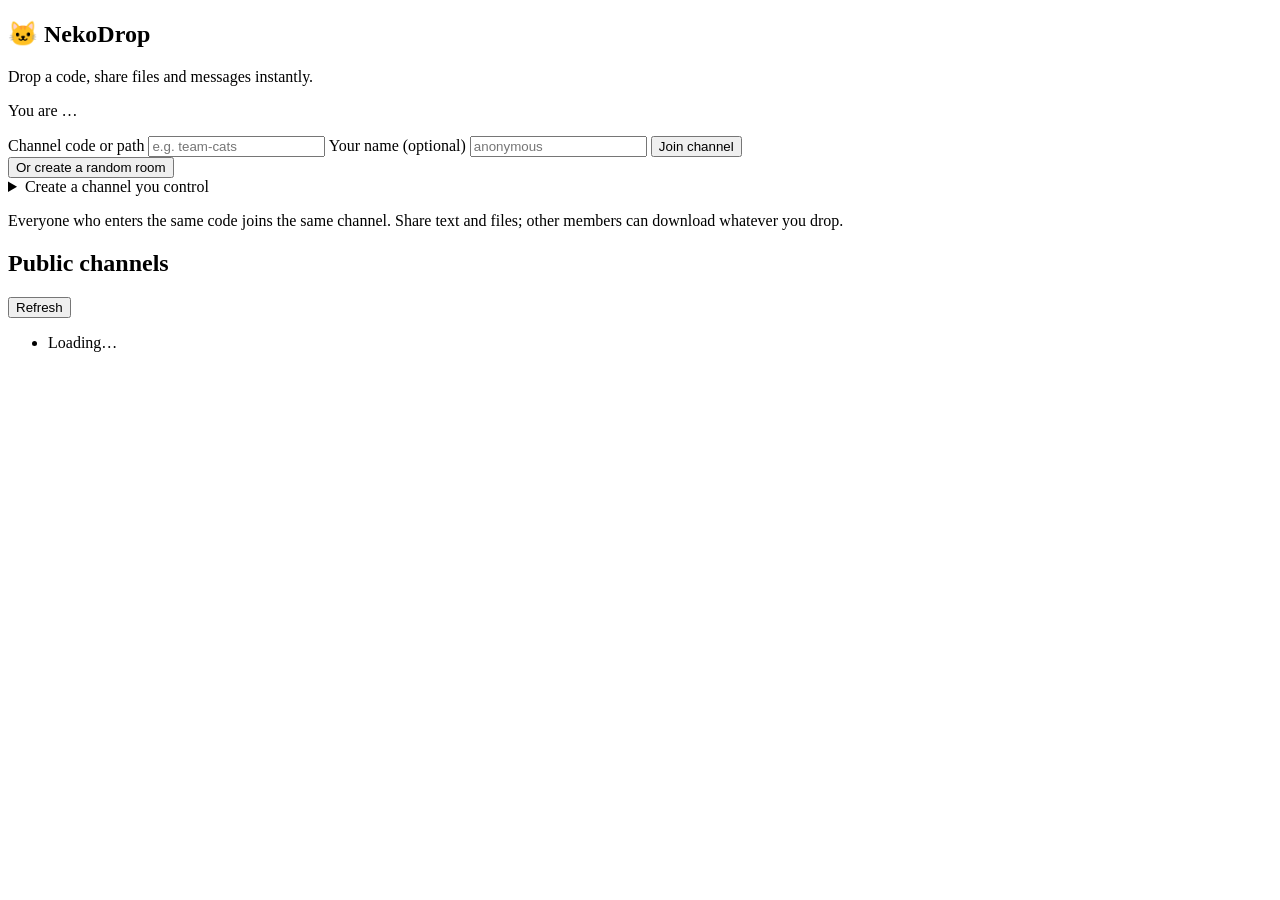
==== internal/server/web/index.html @ bd8352a3 "Add identities, channels, moderation, mentions and media previews Transform NekoDrop from anonymous " ====
<!DOCTYPE html>
<html lang="en">
<head>
  <meta charset="utf-8">
  <meta name="viewport" content="width=device-width, initial-scale=1">
  <title>NekoDrop · quick file & message sharing</title>
  <link rel="stylesheet" href="/static/style.css">
</head>
<body class="landing">
  <main class="landing-wrap">
    <section class="card">
      <h1 class="logo">🐱 NekoDrop</h1>
      <p class="tagline">Drop a code, share files and messages instantly.</p>

      <p class="me-line">You are <span id="me-label" class="me-label">…</span></p>

      <form id="join-form" class="join-form" autocomplete="off">
        <label for="code">Channel code or path</label>
        <input id="code" name="code" type="text" placeholder="e.g. team-cats" required>

        <label for="name">Your name <span class="optional">(optional)</span></label>
        <input id="name" name="name" type="text" placeholder="anonymous">

        <button type="submit">Join channel</button>
      </form>

      <button id="random" class="link-button" type="button">Or create a random room</button>

      <details id="create-box" class="create-box">
        <summary>Create a channel you control</summary>
        <form id="create-form" class="create-form" autocomplete="off">
          <label for="c-name">Channel name</label>
          <input id="c-name" type="text" placeholder="Team Cats" required>

          <label for="c-desc">Description <span class="optional">(optional)</span></label>
          <input id="c-desc" type="text" placeholder="What is this channel about?">

          <fieldset class="visibility">
            <legend>Visibility</legend>
            <label><input type="radio" name="visibility" value="public" checked> Public — anyone can read, join to speak</label>
            <label><input type="radio" name="visibility" value="private"> Private — members only</label>
          </fieldset>

          <label class="check"><input id="c-list" type="checkbox" checked> Show in the public channel list</label>
          <label class="check"><input id="c-join" type="checkbox" checked> Allow people to join</label>
          <label class="check"><input id="c-approval" type="checkbox"> Require approval to join</label>
          <label class="check"><input id="c-speak" type="checkbox" checked> Allow members to speak</label>

          <button type="submit">Create channel</button>
          <p id="create-error" class="form-error" hidden></p>
        </form>
      </details>

      <p class="hint">
        Everyone who enters the same code joins the same channel. Share text and
        files; other members can download whatever you drop.
      </p>
    </section>

    <section class="card directory">
      <div class="directory-head">
        <h2>Public channels</h2>
        <button id="refresh" class="link-button" type="button">Refresh</button>
      </div>
      <ul id="channel-list" class="channel-list">
        <li class="channel-empty">Loading…</li>
      </ul>
    </section>
  </main>

  <script src="/static/landing.js"></script>
</body>
</html>
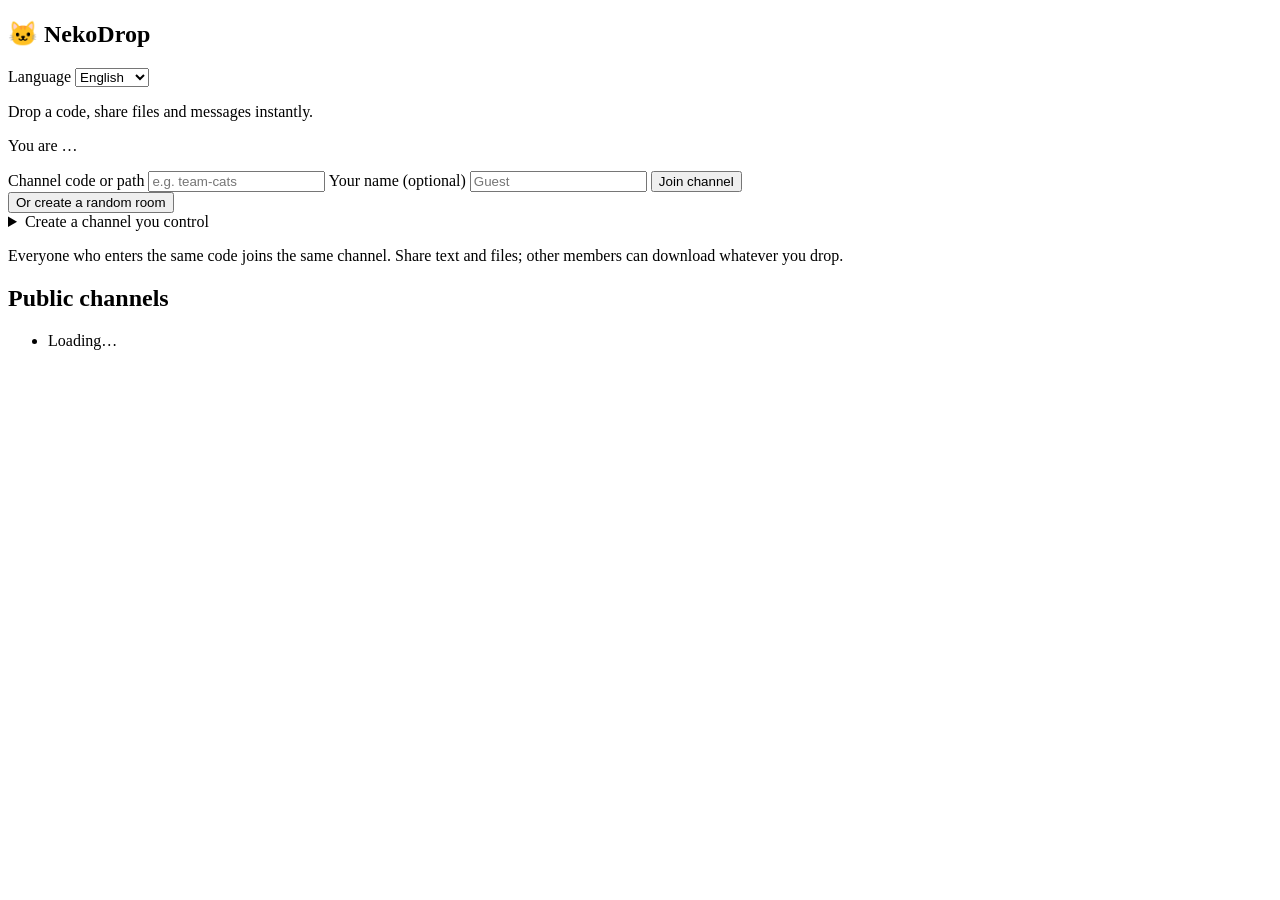
==== commit e07961d2: "feat: i18n, config file, pluggable storage, UI modernization & fixes Implements a broad set of featu" ====
--- a/internal/server/web/index.html
+++ b/internal/server/web/index.html
@@ -9,65 +9,94 @@
 <body class="landing">
   <main class="landing-wrap">
     <section class="card">
-      <h1 class="logo">🐱 NekoDrop</h1>
-      <p class="tagline">Drop a code, share files and messages instantly.</p>
+      <div class="card-head">
+        <h1 class="logo">🐱 NekoDrop</h1>
+        <label class="lang-picker">
+          <span class="sr-only" data-i18n="lang.label">Language</span>
+          <select class="lang-select" aria-label="Language">
+            <option value="en">English</option>
+            <option value="zh">繁體中文</option>
+          </select>
+        </label>
+      </div>
+      <p class="tagline" data-i18n="app.tagline">Drop a code, share files and messages instantly.</p>
 
-      <p class="me-line">You are <span id="me-label" class="me-label">…</span></p>
+      <p class="me-line">
+        <span data-i18n="landing.you_are">You are</span>
+        <span id="me-label" class="me-label">…</span>
+        <span id="me-guest" class="me-guest" data-i18n="landing.guest_hint" hidden>(unnamed guest — set a name below)</span>
+      </p>
 
       <form id="join-form" class="join-form" autocomplete="off">
-        <label for="code">Channel code or path</label>
-        <input id="code" name="code" type="text" placeholder="e.g. team-cats" required>
+        <label for="code" data-i18n="landing.code_label">Channel code or path</label>
+        <input id="code" name="code" type="text" data-i18n-placeholder="landing.code_ph" placeholder="e.g. team-cats" required>
 
-        <label for="name">Your name <span class="optional">(optional)</span></label>
-        <input id="name" name="name" type="text" placeholder="anonymous">
+        <label for="name">
+          <span data-i18n="landing.name_label">Your name</span>
+          <span class="optional" data-i18n="landing.optional">(optional)</span>
+        </label>
+        <input id="name" name="name" type="text" data-i18n-placeholder="landing.name_ph" placeholder="Guest">
 
-        <button type="submit">Join channel</button>
+        <button type="submit" data-i18n="landing.join">Join channel</button>
       </form>
 
-      <button id="random" class="link-button" type="button">Or create a random room</button>
+      <button id="random" class="link-button" type="button" data-i18n="landing.random">Or create a random room</button>
 
       <details id="create-box" class="create-box">
-        <summary>Create a channel you control</summary>
+        <summary data-i18n="landing.create_summary">Create a channel you control</summary>
         <form id="create-form" class="create-form" autocomplete="off">
-          <label for="c-name">Channel name</label>
-          <input id="c-name" type="text" placeholder="Team Cats" required>
+          <label for="c-name" data-i18n="landing.c_name_label">Channel name</label>
+          <input id="c-name" type="text" data-i18n-placeholder="landing.c_name_ph" placeholder="Team Cats" required>
 
-          <label for="c-desc">Description <span class="optional">(optional)</span></label>
-          <input id="c-desc" type="text" placeholder="What is this channel about?">
+          <label for="c-desc">
+            <span data-i18n="landing.desc_label">Description</span>
+            <span class="optional" data-i18n="landing.optional">(optional)</span>
+          </label>
+          <input id="c-desc" type="text" data-i18n-placeholder="landing.desc_ph" placeholder="What is this channel about?">
 
           <fieldset class="visibility">
-            <legend>Visibility</legend>
-            <label><input type="radio" name="visibility" value="public" checked> Public — anyone can read, join to speak</label>
-            <label><input type="radio" name="visibility" value="private"> Private — members only</label>
+            <legend data-i18n="landing.visibility">Visibility</legend>
+            <label class="check"><input type="radio" name="visibility" value="public" checked> <span data-i18n="landing.vis_public">Public — anyone can read, join to speak</span></label>
+            <label class="check"><input type="radio" name="visibility" value="private"> <span data-i18n="landing.vis_private">Private — members only</span></label>
           </fieldset>
 
-          <label class="check"><input id="c-list" type="checkbox" checked> Show in the public channel list</label>
-          <label class="check"><input id="c-join" type="checkbox" checked> Allow people to join</label>
-          <label class="check"><input id="c-approval" type="checkbox"> Require approval to join</label>
-          <label class="check"><input id="c-speak" type="checkbox" checked> Allow members to speak</label>
+          <label class="check"><input id="c-list" type="checkbox" checked> <span data-i18n="landing.show_public">Show in the public channel list</span></label>
+          <label class="check"><input id="c-join" type="checkbox" checked> <span data-i18n="landing.allow_join">Allow people to join</span></label>
+          <label class="check"><input id="c-approval" type="checkbox"> <span data-i18n="landing.require_approval">Require approval to join</span></label>
+          <label class="check"><input id="c-speak" type="checkbox" checked> <span data-i18n="landing.allow_speak">Allow members to speak</span></label>
 
-          <button type="submit">Create channel</button>
+          <button type="submit" data-i18n="landing.create">Create channel</button>
           <p id="create-error" class="form-error" hidden></p>
         </form>
       </details>
 
-      <p class="hint">
+      <p class="hint" data-i18n="landing.hint">
         Everyone who enters the same code joins the same channel. Share text and
         files; other members can download whatever you drop.
       </p>
     </section>
 
-    <section class="card directory">
-      <div class="directory-head">
-        <h2>Public channels</h2>
-        <button id="refresh" class="link-button" type="button">Refresh</button>
-      </div>
-      <ul id="channel-list" class="channel-list">
-        <li class="channel-empty">Loading…</li>
-      </ul>
-    </section>
+    <div class="side-column">
+      <section id="mine-card" class="card directory" hidden>
+        <div class="directory-head">
+          <h2 data-i18n="landing.your_channels">Your channels</h2>
+        </div>
+        <ul id="mine-list" class="channel-list"></ul>
+      </section>
+
+      <section class="card directory">
+        <div class="directory-head">
+          <h2 data-i18n="landing.public_channels">Public channels</h2>
+          <span class="live-dot" title="Live"></span>
+        </div>
+        <ul id="channel-list" class="channel-list">
+          <li class="channel-empty" data-i18n="landing.loading">Loading…</li>
+        </ul>
+      </section>
+    </div>
   </main>
 
+  <script src="/static/i18n.js"></script>
   <script src="/static/landing.js"></script>
 </body>
 </html>
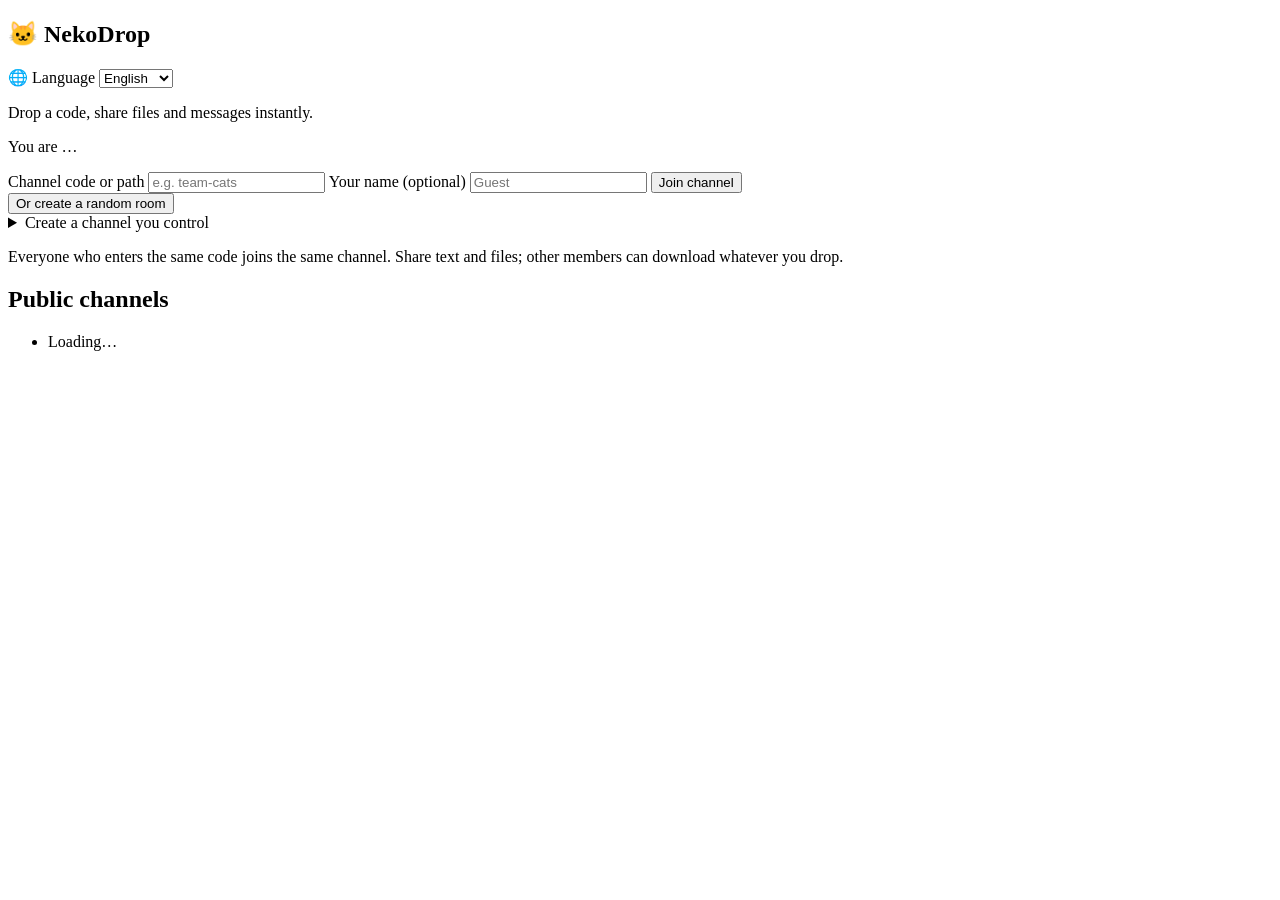
==== commit 99c0e48f: "Add more UI languages, language picker emoji, and cookie persistence - Add Simplified Chinese, Japan" ====
--- a/internal/server/web/index.html
+++ b/internal/server/web/index.html
@@ -12,10 +12,15 @@
       <div class="card-head">
         <h1 class="logo">🐱 NekoDrop</h1>
         <label class="lang-picker">
+          <span class="lang-icon" aria-hidden="true">🌐</span>
           <span class="sr-only" data-i18n="lang.label">Language</span>
           <select class="lang-select" aria-label="Language">
             <option value="en">English</option>
             <option value="zh">繁體中文</option>
+            <option value="zh-Hans">简体中文</option>
+            <option value="ja">日本語</option>
+            <option value="es">Español</option>
+            <option value="ru">Русский</option>
           </select>
         </label>
       </div>
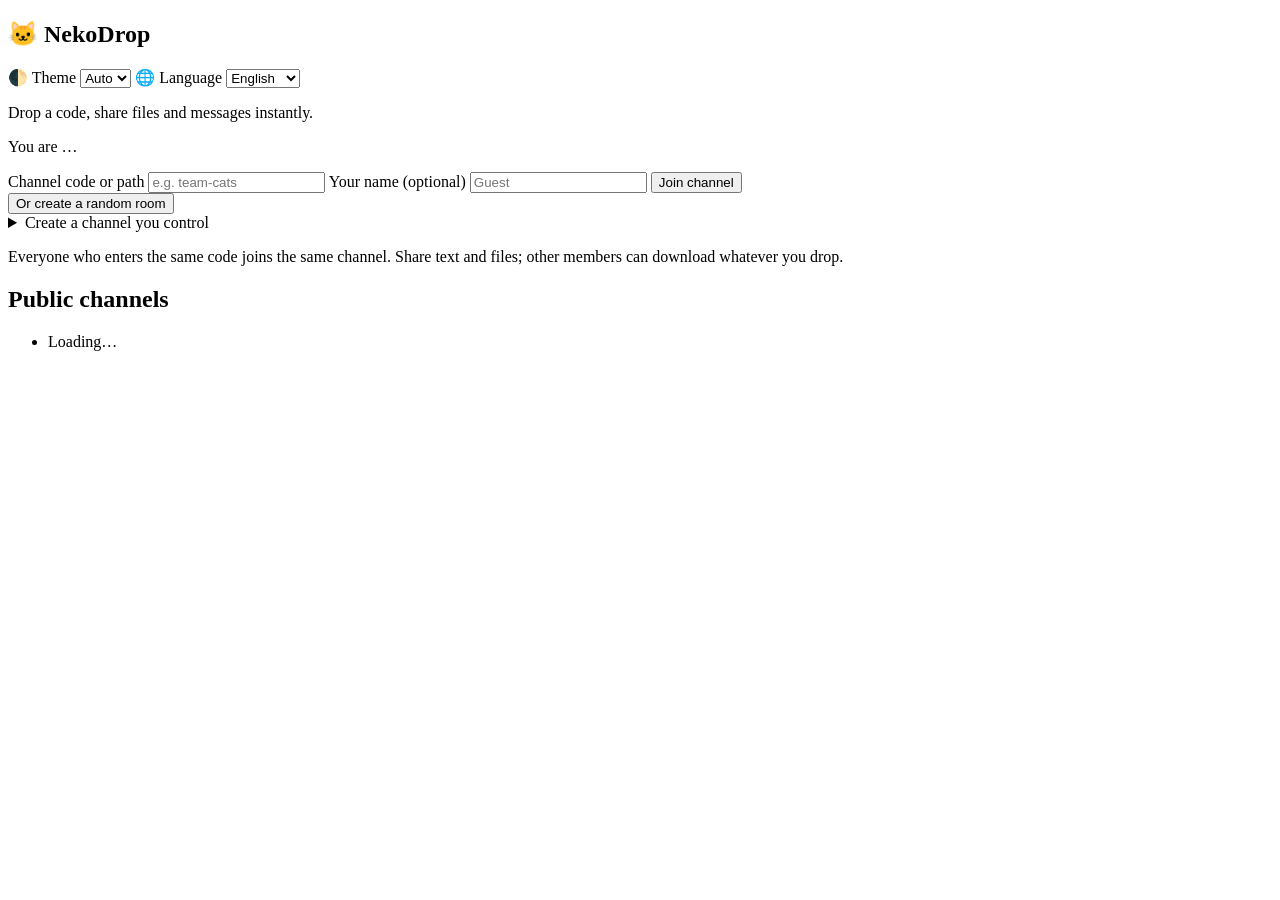
==== commit 1e12cf7d: "Add light theme, redesign previews, and allow files with captions - Add an auto/dark/light theme pic" ====
--- a/internal/server/web/index.html
+++ b/internal/server/web/index.html
@@ -5,12 +5,23 @@
   <meta name="viewport" content="width=device-width, initial-scale=1">
   <title>NekoDrop · quick file & message sharing</title>
   <link rel="stylesheet" href="/static/style.css">
+  <script src="/static/theme.js"></script>
 </head>
 <body class="landing">
   <main class="landing-wrap">
     <section class="card">
       <div class="card-head">
         <h1 class="logo">🐱 NekoDrop</h1>
+        <div class="head-pickers">
+        <label class="theme-picker">
+          <span class="theme-icon" aria-hidden="true">🌓</span>
+          <span class="sr-only" data-i18n="theme.label">Theme</span>
+          <select class="theme-select" aria-label="Theme">
+            <option value="auto" data-i18n="theme.auto">Auto</option>
+            <option value="dark" data-i18n="theme.dark">Dark</option>
+            <option value="light" data-i18n="theme.light">Light</option>
+          </select>
+        </label>
         <label class="lang-picker">
           <span class="lang-icon" aria-hidden="true">🌐</span>
           <span class="sr-only" data-i18n="lang.label">Language</span>
@@ -23,6 +34,7 @@
             <option value="ru">Русский</option>
           </select>
         </label>
+        </div>
       </div>
       <p class="tagline" data-i18n="app.tagline">Drop a code, share files and messages instantly.</p>
 
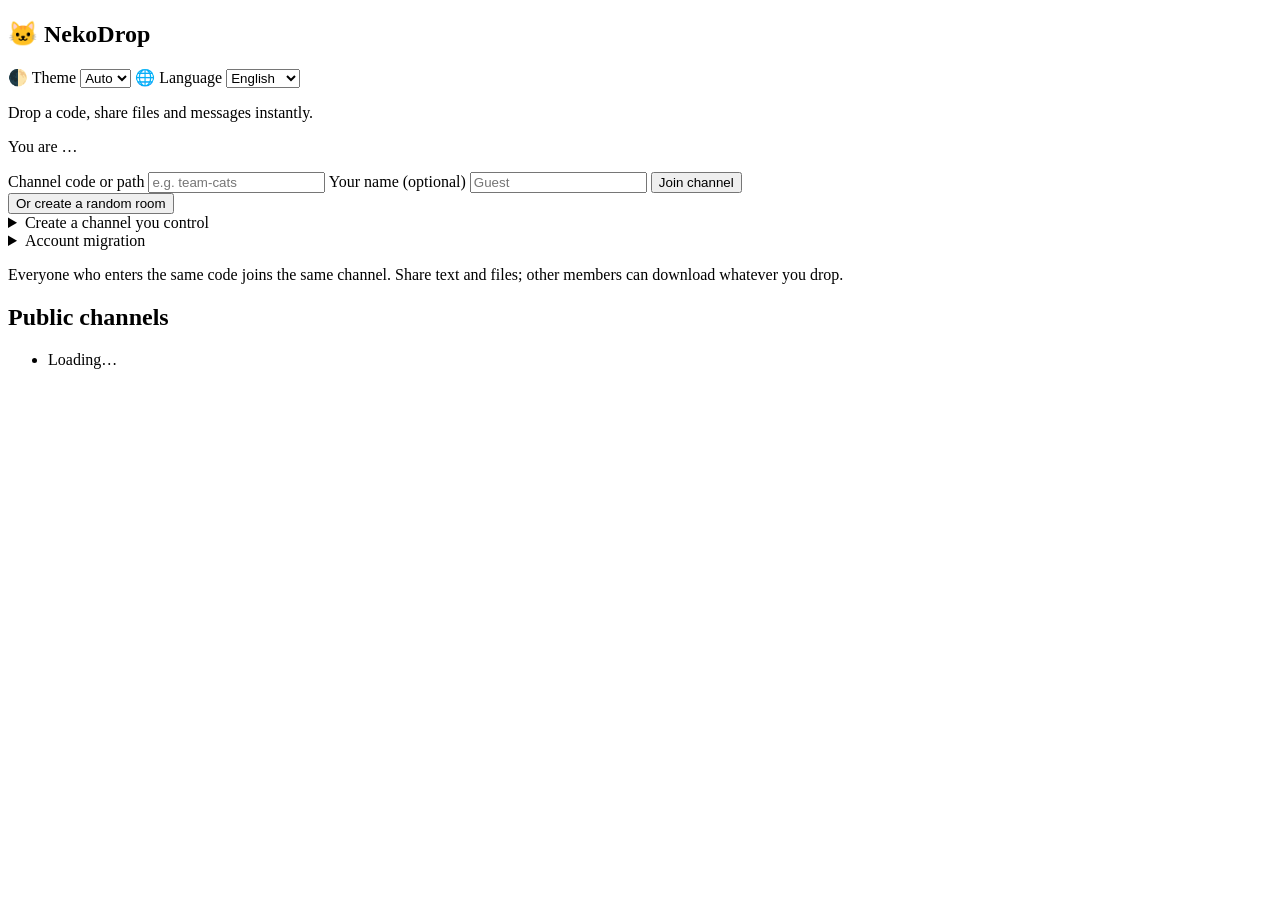
==== commit 3edd35b6: "Add admin panel and opt-in account migration Admin panel (config admin.enabled + admin.token, both o" ====
--- a/internal/server/web/index.html
+++ b/internal/server/web/index.html
@@ -87,6 +87,38 @@
         </form>
       </details>
 
+      <details id="migrate-box" class="create-box">
+        <summary data-i18n="landing.migrate_summary">Account migration</summary>
+        <div class="migrate-body">
+          <p class="hint" data-i18n="landing.migrate_hint">
+            Use one account in several browsers. Off by default: enable it to get
+            a persistent migration code, then enter that code in another browser
+            to inherit this account there.
+          </p>
+          <p id="migrate-status" class="form-note" hidden></p>
+          <div id="migrate-code-row" hidden>
+            <label for="migrate-code" data-i18n="landing.migrate_code_label">Your migration code</label>
+            <div class="migrate-code-line">
+              <input id="migrate-code" type="text" readonly>
+              <button id="migrate-copy" type="button" class="ghost-button" data-i18n="landing.migrate_copy">Copy</button>
+            </div>
+            <p class="hint" data-i18n="landing.migrate_secret">Keep this code secret — anyone who has it can use your account.</p>
+          </div>
+          <div class="migrate-actions">
+            <button id="migrate-enable" type="button" data-i18n="landing.migrate_enable" hidden>Enable &amp; generate code</button>
+            <button id="migrate-regen" type="button" class="ghost-button" data-i18n="landing.migrate_regen" hidden>Regenerate code</button>
+            <button id="migrate-disable" type="button" class="ghost-button" data-i18n="landing.migrate_disable" hidden>Disable migration</button>
+          </div>
+          <form id="migrate-form" class="join-form migrate-form" autocomplete="off">
+            <label for="migrate-input" data-i18n="landing.migrate_use_label">Have a code? Adopt that account on this browser</label>
+            <input id="migrate-input" type="text" data-i18n-placeholder="landing.migrate_use_ph" placeholder="Paste migration code">
+            <button type="submit" data-i18n="landing.migrate_use">Migrate account</button>
+            <p id="migrate-error" class="form-error" hidden></p>
+            <p id="migrate-done" class="form-note" hidden></p>
+          </form>
+        </div>
+      </details>
+
       <p class="hint" data-i18n="landing.hint">
         Everyone who enters the same code joins the same channel. Share text and
         files; other members can download whatever you drop.
@@ -99,6 +131,13 @@
           <h2 data-i18n="landing.your_channels">Your channels</h2>
         </div>
         <ul id="mine-list" class="channel-list"></ul>
+      </section>
+
+      <section id="joined-card" class="card directory" hidden>
+        <div class="directory-head">
+          <h2 data-i18n="landing.joined_channels">Joined channels</h2>
+        </div>
+        <ul id="joined-list" class="channel-list"></ul>
       </section>
 
       <section class="card directory">
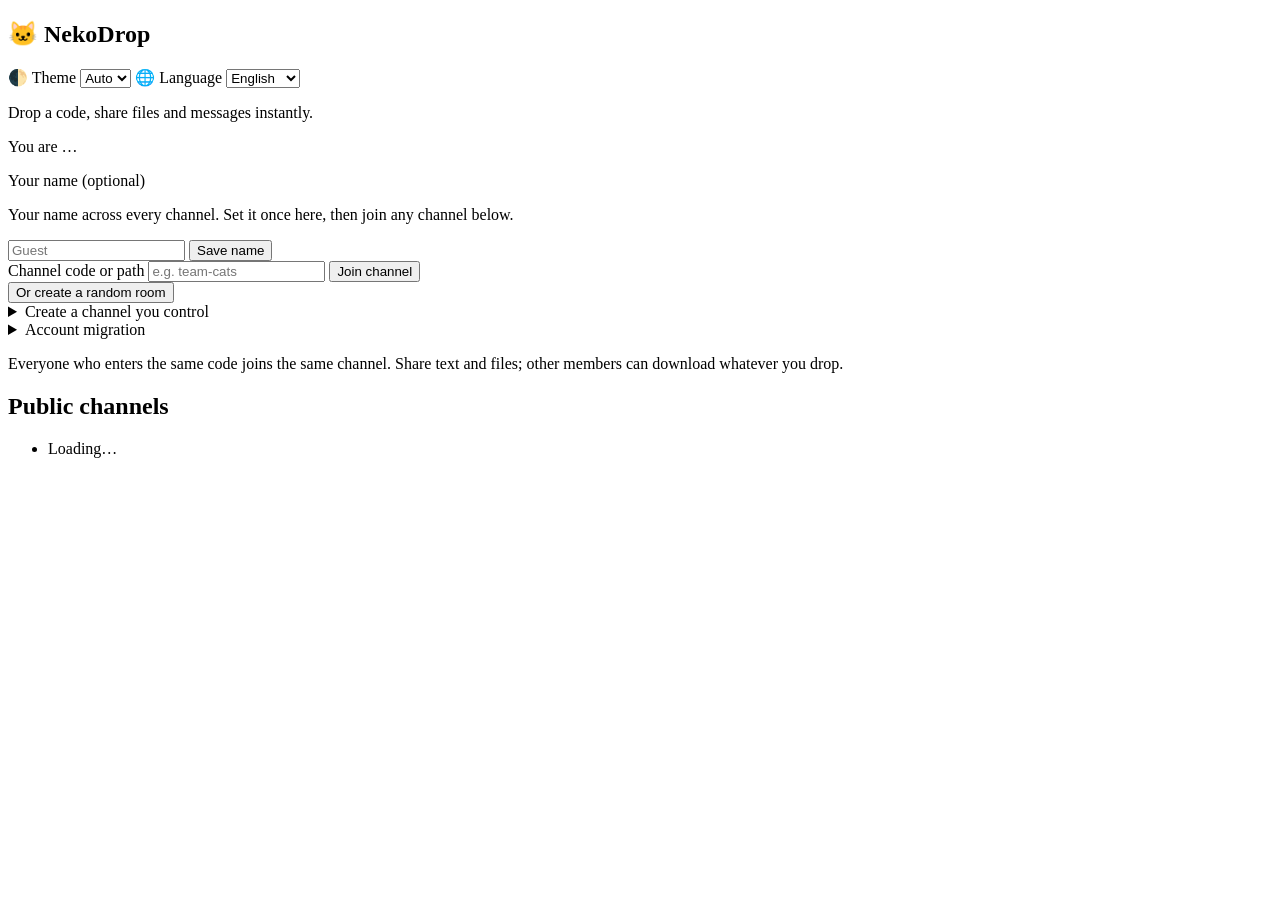
==== commit 58f68966: "Modernize UI (frosted glass) and add config, announcement & identity features UI / styling - Reworke" ====
--- a/internal/server/web/index.html
+++ b/internal/server/web/index.html
@@ -44,15 +44,22 @@
         <span id="me-guest" class="me-guest" data-i18n="landing.guest_hint" hidden>(unnamed guest — set a name below)</span>
       </p>
 
-      <form id="join-form" class="join-form" autocomplete="off">
-        <label for="code" data-i18n="landing.code_label">Channel code or path</label>
-        <input id="code" name="code" type="text" data-i18n-placeholder="landing.code_ph" placeholder="e.g. team-cats" required>
-
+      <form id="name-form" class="name-form" autocomplete="off">
         <label for="name">
           <span data-i18n="landing.name_label">Your name</span>
           <span class="optional" data-i18n="landing.optional">(optional)</span>
         </label>
-        <input id="name" name="name" type="text" data-i18n-placeholder="landing.name_ph" placeholder="Guest">
+        <p class="form-note" data-i18n="landing.name_hint">Your name across every channel. Set it once here, then join any channel below.</p>
+        <div class="name-row">
+          <input id="name" name="name" type="text" data-i18n-placeholder="landing.name_ph" placeholder="Guest">
+          <button type="submit" class="ghost-button" data-i18n="landing.save_name">Save name</button>
+        </div>
+        <p id="name-saved" class="form-note ok-note" hidden></p>
+      </form>
+
+      <form id="join-form" class="join-form" autocomplete="off">
+        <label for="code" data-i18n="landing.code_label">Channel code or path</label>
+        <input id="code" name="code" type="text" data-i18n-placeholder="landing.code_ph" placeholder="e.g. team-cats" required>
 
         <button type="submit" data-i18n="landing.join">Join channel</button>
       </form>
@@ -153,6 +160,7 @@
   </main>
 
   <script src="/static/i18n.js"></script>
+  <script src="/static/ui.js"></script>
   <script src="/static/landing.js"></script>
 </body>
 </html>
